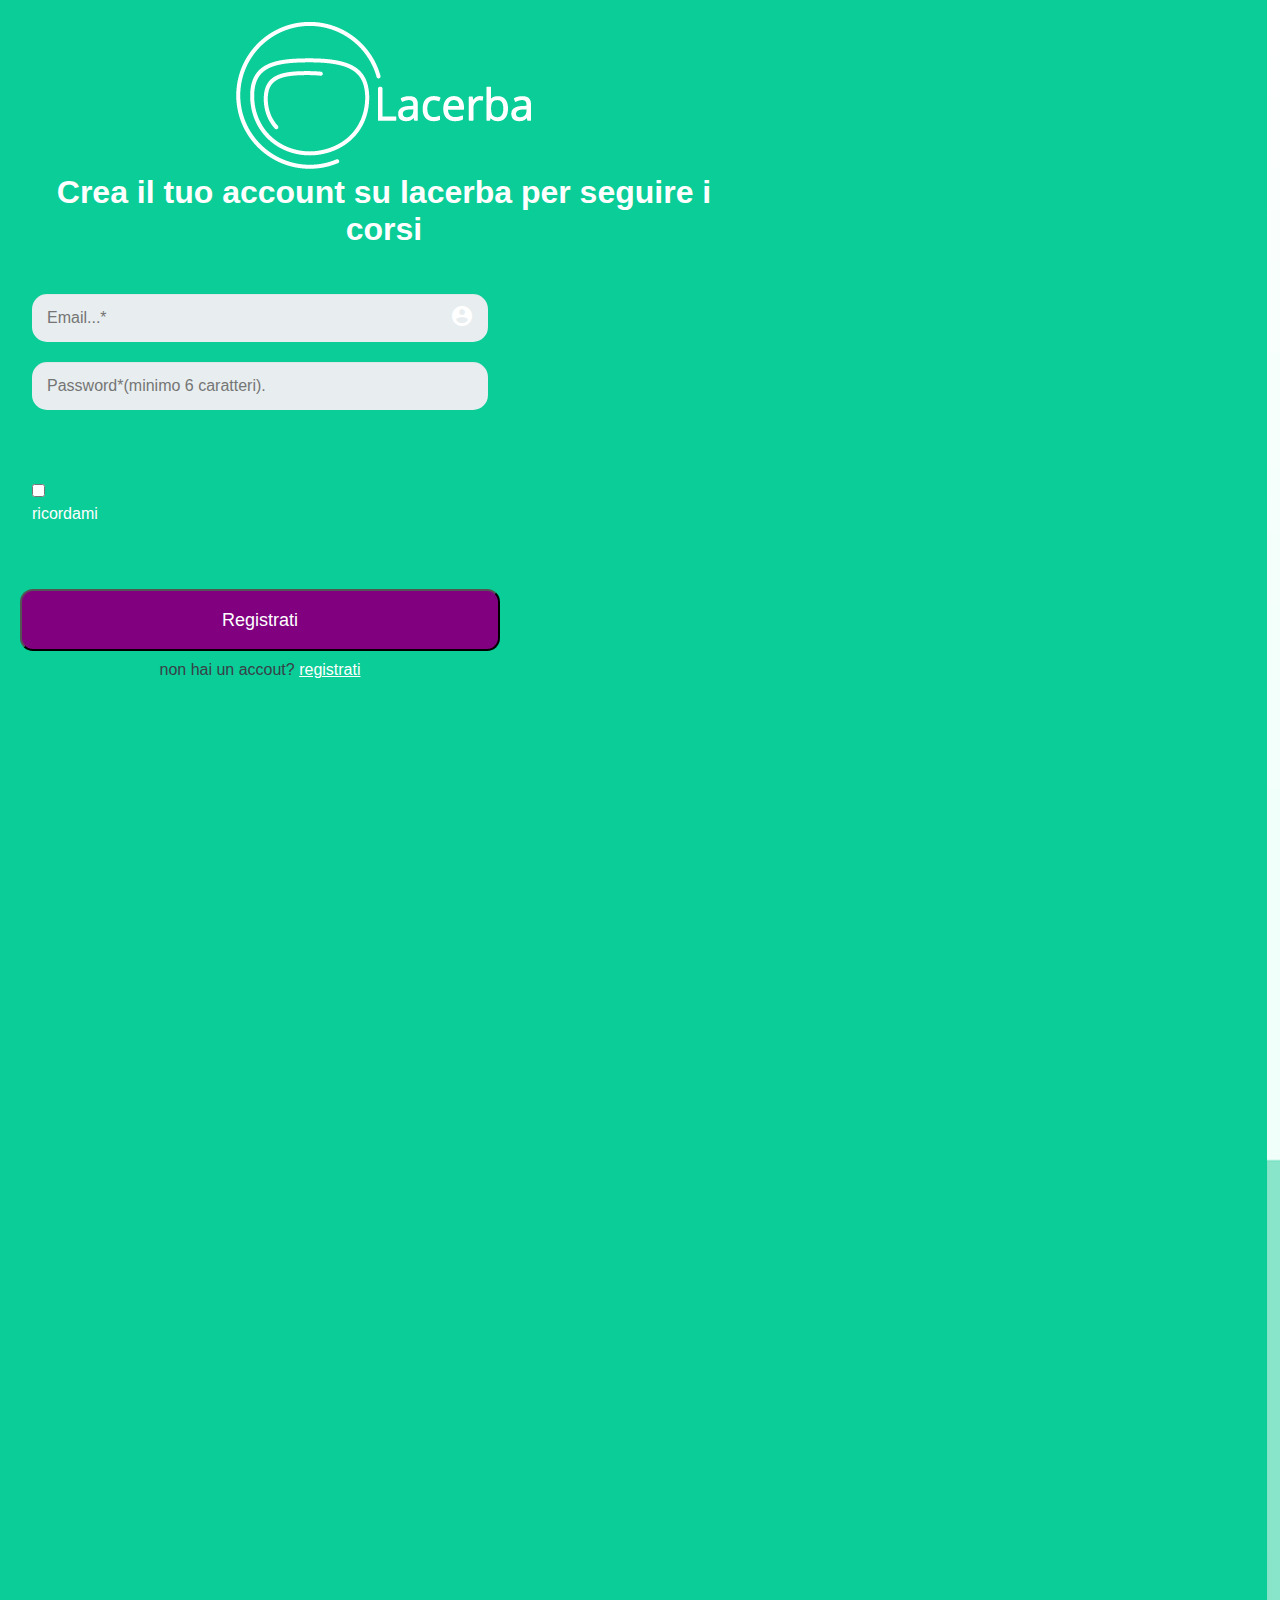
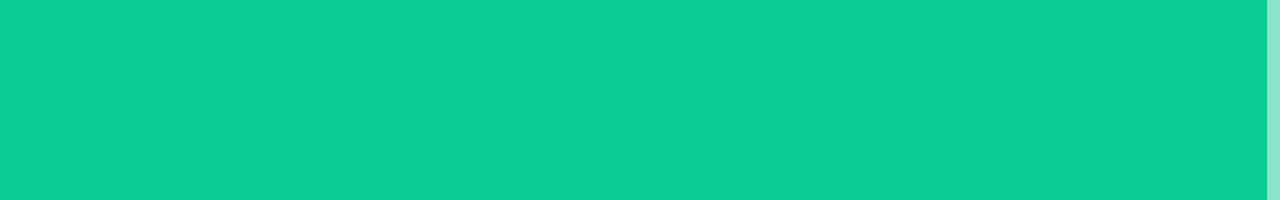
==== accedi.html @ 629d99a1 "Add files via upload" ====
<!DOCTYPE html>
<html>
    <head>
        <meta charset="utf-8">
        <meta name="viewport" content="width=device-width, initial-scale=1.0">
        <title>https://lacerba.io/sign_up</title>
        <link rel="stylesheet" href="style/normalize.css">
        <link href='https://fonts.googleapis.com/css?family=Josefin+Sans' rel='stylesheet' type='text/css'>
        <link rel="stylesheet" href="css/style.css">
        <link href="https://fonts.googleapis.com/icon?family=Material+Icons"
      rel="stylesheet">
    </head>
    <body>

    <div class="formcontainer">
            <img src="immagini/logo.png" class="logo"/>
           <h1>Crea il tuo account su lacerba per seguire i corsi</h1>
           <form action="index.html" metho id="post">
            <fieldset>
                <span class="material-icons">
                account_circle</span>
            <div class="cas">                
                
                <input placeholder="Email...*" type="email" name="user_email" id="email">
                <input placeholder="Password*(minimo 6 caratteri)." type="password" name="user_password" id="password">
                
            </div>
            </fieldset>
            <fieldset>
                <div class="ricordami">
                <br><input type="checkbox"><label >ricordami </label></br>
                </div>
            </fieldset>
            <button type="submit">Registrati</button>
           
            <div class="registrati">
                <p>non hai un accout?             <a href="index.html">registrati</a></p>
            </div>
        </form>
    </div>
    <div class="imgcontainer">
        <img src="immagini/illustrazione-login.png">
    </div>
    </body>
</html>
---- css/style.css ----
*, *:before, *:after {
  -moz-box-sizing: border-box;
  -webkit-box-sizing: border-box;
  box-sizing: border-box;
  margin: 0;
}
a  {
  color: white;
}
body {
  font-family: arial;
  color: #384047;
  background: #0ACD98;
}
.imgcontainer{
    width: 1%;
    background-image: url("/immagini/illustrazione-login.png");
    height: 200vh;
    float: right;
    background-size: cover;
    margin: 0 auto;
    

}

.formcontainer {

  margin: 10px auto;
  padding: 10px 20px;
  border-radius: 8px;
  width: 60%;
  float: left;
}
h1 {
  margin: 0 0 30px 0;
  color: white;
}
input[type="text"],
input[type="password"],
input[type="cognome"],
input[type="conferma_password"],
input[type="date"],
input[type="datetime"],
input[type="email"],
input[type="number"],
input[type="search"],
input[type="tel"],
input[type="time"],
input[type="url"],
textarea,
select {
  background: rgba(255,255,255,0.1);
  border: none;
  font-size: 16px;
  height: auto;
  margin: 0;
  outline: 0;
  padding: 15px;
  width: 100%;
  background-color: #e8eeef;
  color: #8a97a0;
  box-shadow: 0 1px 0 rgba(0,0,0,0.03) inset;
  margin-bottom: 30px;
}
input[type="text"],
input[type="password"],
input[type="cognome"],
input[type="conferma_password"],
input[type="email"]{
  border-radius: 15px;
  margin: 10px auto;
}
input[type="radio"],
input[type="checkbox"] {
  margin: 0 4px 8px 0;
}
select {
  padding: 6px;
  height: 32px;
  border-radius: 2px;
}
button {
  padding: 19px 39px 18px 39px;
  color: #FFF;
  background-color: purple;
  font-size: 18px;
  text-align: center;
  font-style: normal;
  border-radius: 5px;
  width: 100%;
  margin-bottom: 10px;
}
fieldset {
  margin-bottom: 30px;
  border: none;
  color: white;
}
legend {
  font-size: 1.4em;
  margin-bottom: 10px;
}
label {
  display: block;
  margin-bottom: 8px;
}
label.news {
  font-weight: 300;
  display: inline;
}
.number {
  color: #F47521;
  height: 30px;
  width: 30px;
  display: inline-block;
  font-size: 1.1em;
  font-weight: bolder;
  line-height: 30px;
  text-align: center;
  text-shadow: 0 1px 0 rgba(255,255,255,0.2);
}
#no_news {
  margin-bottom: 25px;
}
@media screen and (min-width: 480px) {
  form {
    max-width: 480px;
  }
}
span{
  position: absolute;
  padding-top: 20px;
  padding-left:  190px;
}  

button{
  border-radius: 13px;
}
button.btn{
  text-align: center;
  display: inline-block;
  
}
.formcontainer{
  text-align: center;
  
}
.cas{
  text-align: center;
}


.ricordami{
  text-align: left;
  
}
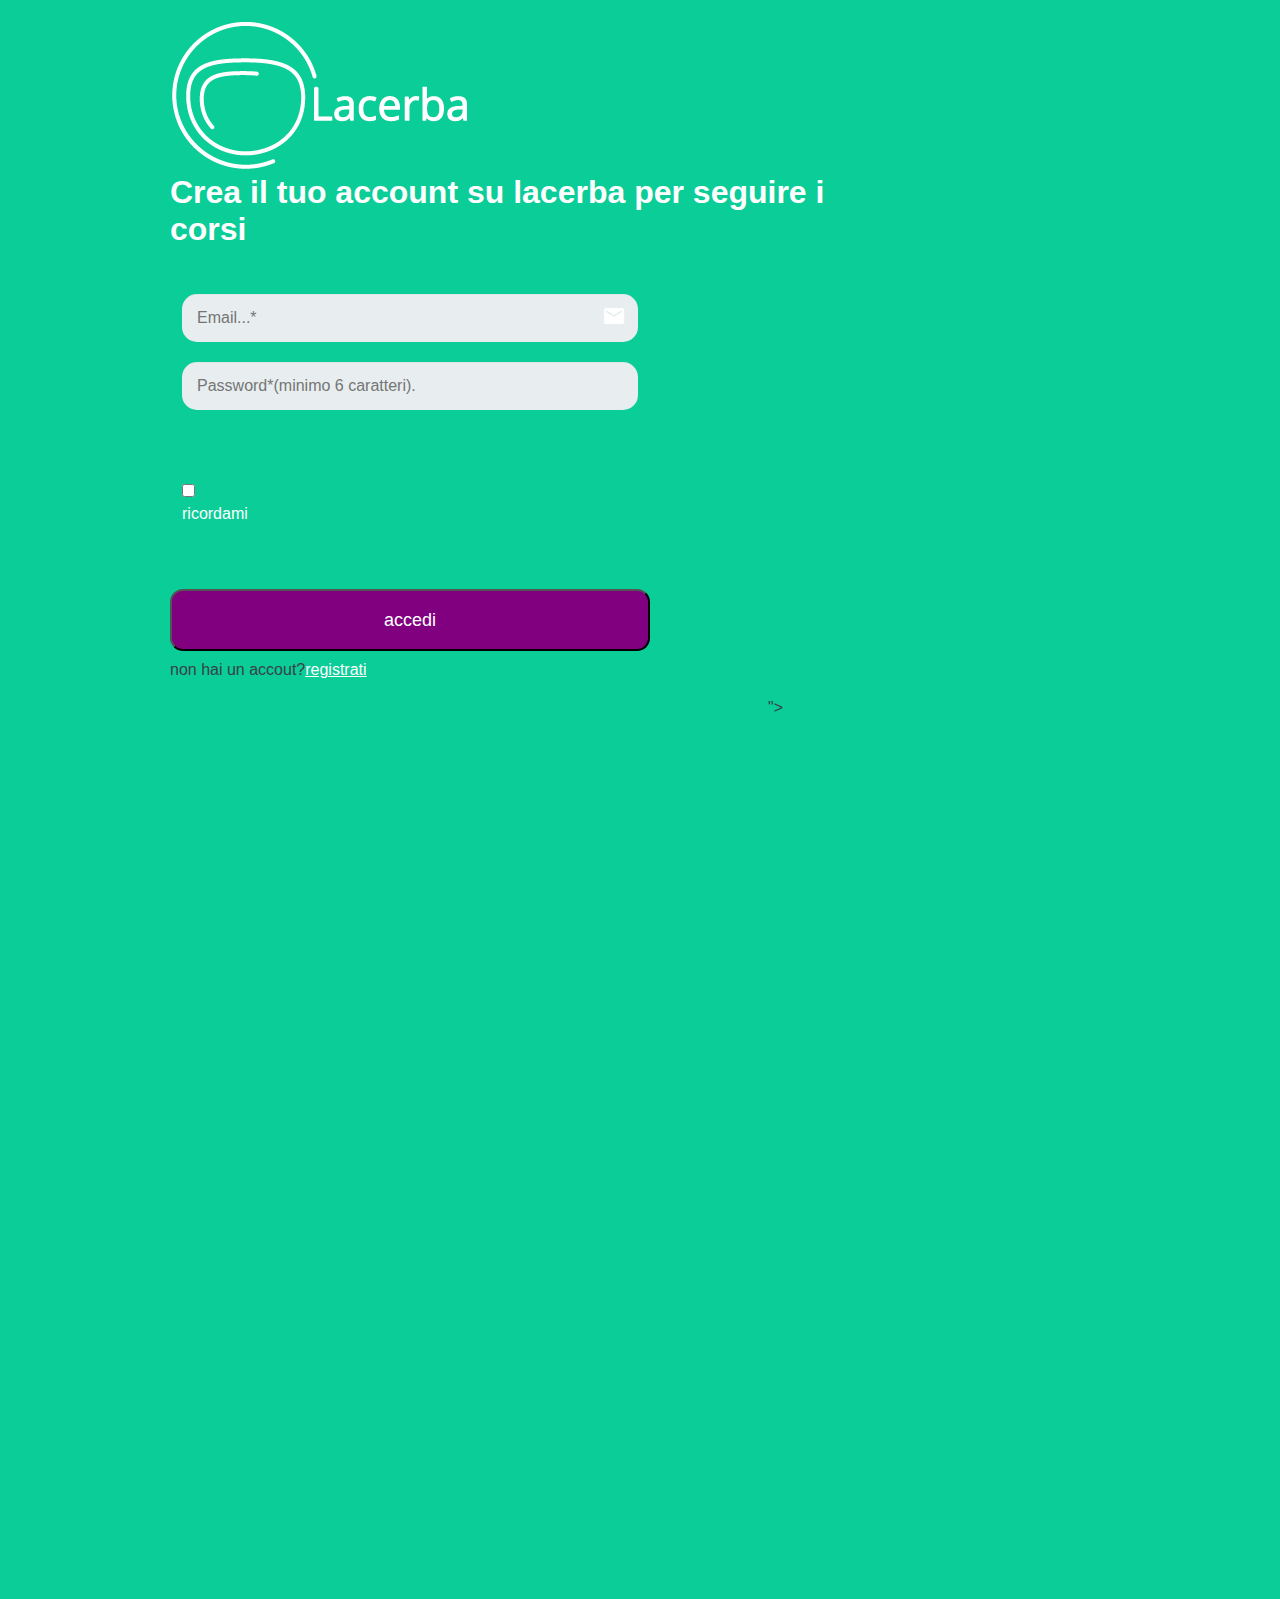
==== commit 7f5810a7: "Add files via upload" ====
--- a/accedi.html
+++ b/accedi.html
@@ -17,12 +17,15 @@
            <h1>Crea il tuo account su lacerba per seguire i corsi</h1>
            <form action="index.html" metho id="post">
             <fieldset>
-                <span class="material-icons">
-                account_circle</span>
+                
             <div class="cas">                
                 
-                <input placeholder="Email...*" type="email" name="user_email" id="email">
-                <input placeholder="Password*(minimo 6 caratteri)." type="password" name="user_password" id="password">
+                <span class="material-icons">
+                email
+                </span><input placeholder="Email...*" type="email" name="user_email" id="email">
+                <span class="material-icons">
+                password
+                </span><input placeholder="Password*(minimo 6 caratteri)." type="password" name="user_password" id="password">
                 
             </div>
             </fieldset>
@@ -31,15 +34,15 @@
                 <br><input type="checkbox"><label >ricordami </label></br>
                 </div>
             </fieldset>
-            <button type="submit">Registrati</button>
+            <button type="submit">accedi</button>
            
             <div class="registrati">
-                <p>non hai un accout?             <a href="index.html">registrati</a></p>
+                <p>non hai un accout?<a href="index.html">registrati</a></p>
             </div>
         </form>
     </div>
     <div class="imgcontainer">
-        <img src="immagini/illustrazione-login.png">
+       ">
     </div>
     </body>
 </html>--- a/css/style.css
+++ b/css/style.css
@@ -13,9 +13,9 @@
   background: #0ACD98;
 }
 .imgcontainer{
-    width: 1%;
-    background-image: url("/immagini/illustrazione-login.png");
-    height: 200vh;
+    width: 40%;
+     background-image: url('https://lacerba.io/assets/illustrazione-login.png');
+    height: 100vh;
     float: right;
     background-size: cover;
     margin: 0 auto;
@@ -34,6 +34,7 @@
 h1 {
   margin: 0 0 30px 0;
   color: white;
+  padding-right: 20px;
 }
 input[type="text"],
 input[type="password"],
@@ -125,11 +126,16 @@
   form {
     max-width: 480px;
   }
+  span{
+  position: absolute;
+  padding-top: 20px;
+  padding-left:  120px;
+}  
 }
 span{
   position: absolute;
   padding-top: 20px;
-  padding-left:  190px;
+  padding-left:  420px;
 }  
 
 button{
@@ -141,7 +147,8 @@
   
 }
 .formcontainer{
-  text-align: center;
+  text-align: left;
+  margin-left: 150px;
   
 }
 .cas{
@@ -152,4 +159,11 @@
 .ricordami{
   text-align: left;
   
+}
+@media screen and (min-width: 767px){
+  span{
+      position: absolute;
+  padding-top: 20px;
+  padding-left:  420px
+  }
 }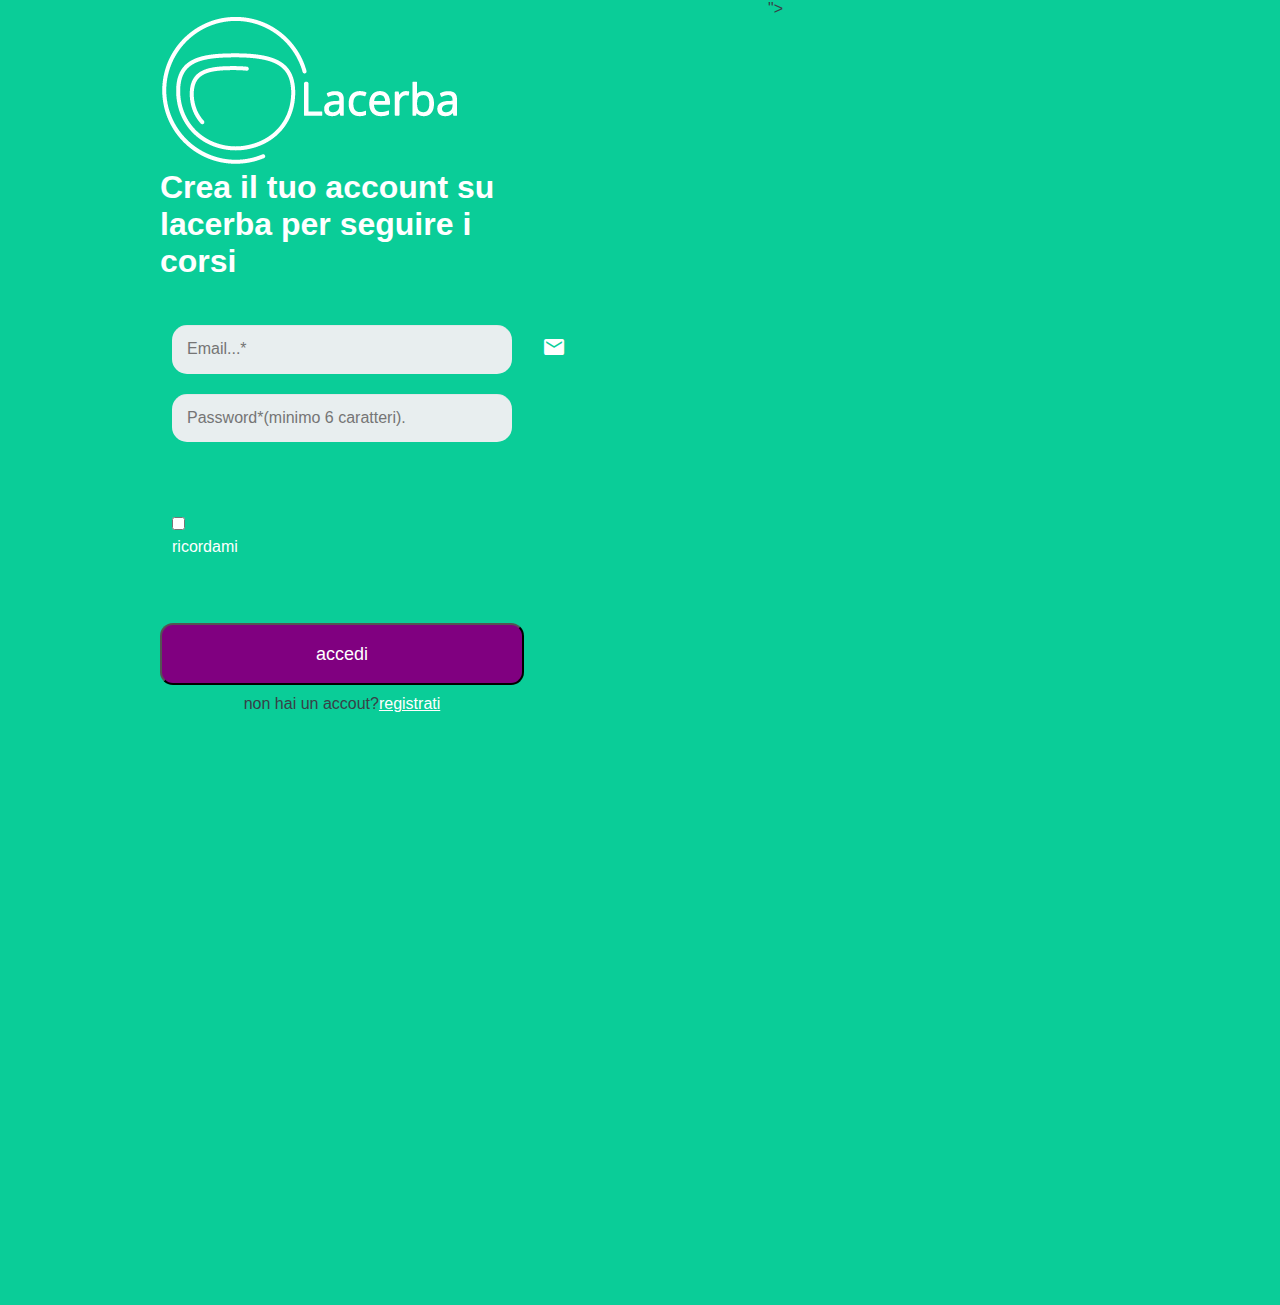
==== commit 86583212: "Add files via upload" ====
--- a/accedi.html
+++ b/accedi.html
@@ -4,7 +4,7 @@
         <meta charset="utf-8">
         <meta name="viewport" content="width=device-width, initial-scale=1.0">
         <title>https://lacerba.io/sign_up</title>
-        <link rel="stylesheet" href="style/normalize.css">
+        <link rel="stylesheet" href="css/normalize.css">
         <link href='https://fonts.googleapis.com/css?family=Josefin+Sans' rel='stylesheet' type='text/css'>
         <link rel="stylesheet" href="css/style.css">
         <link href="https://fonts.googleapis.com/icon?family=Material+Icons"
@@ -31,12 +31,12 @@
             </fieldset>
             <fieldset>
                 <div class="ricordami">
-                <br><input type="checkbox"><label >ricordami </label></br>
+                <br><input type="checkbox"><label >ricordami</label></br>
                 </div>
             </fieldset>
             <button type="submit">accedi</button>
            
-            <div class="registrati">
+            <div class="accedi">
                 <p>non hai un accout?<a href="index.html">registrati</a></p>
             </div>
         </form>
--- a/css/style.css
+++ b/css/style.css
@@ -14,11 +14,11 @@
 }
 .imgcontainer{
     width: 40%;
-     background-image: url('https://lacerba.io/assets/illustrazione-login.png');
-    height: 100vh;
+     background-image: url("https://lacerba.io/assets/illustrazione-login.png");
+    height: 145vh;
     float: right;
     background-size: cover;
-    margin: 0 auto;
+    
     
 
 }
@@ -26,10 +26,13 @@
 .formcontainer {
 
   margin: 10px auto;
-  padding: 10px 20px;
+  padding: 5px 10px;
   border-radius: 8px;
-  width: 60%;
+  width: 30%;
   float: left;
+  text-align: left;
+  margin-left: 0 150px;
+
 }
 h1 {
   margin: 0 0 30px 0;
@@ -124,18 +127,14 @@
 }
 @media screen and (min-width: 480px) {
   form {
-    max-width: 480px;
+    
   }
-  span{
-  position: absolute;
-  padding-top: 20px;
-  padding-left:  120px;
-}  
+ 
 }
 span{
   position: absolute;
   padding-top: 20px;
-  padding-left:  420px;
+  padding-left:  370px;
 }  
 
 button{
@@ -160,10 +159,7 @@
   text-align: left;
   
 }
-@media screen and (min-width: 767px){
-  span{
-      position: absolute;
-  padding-top: 20px;
-  padding-left:  420px
-  }
+
+.accedi{
+  text-align: center;
 }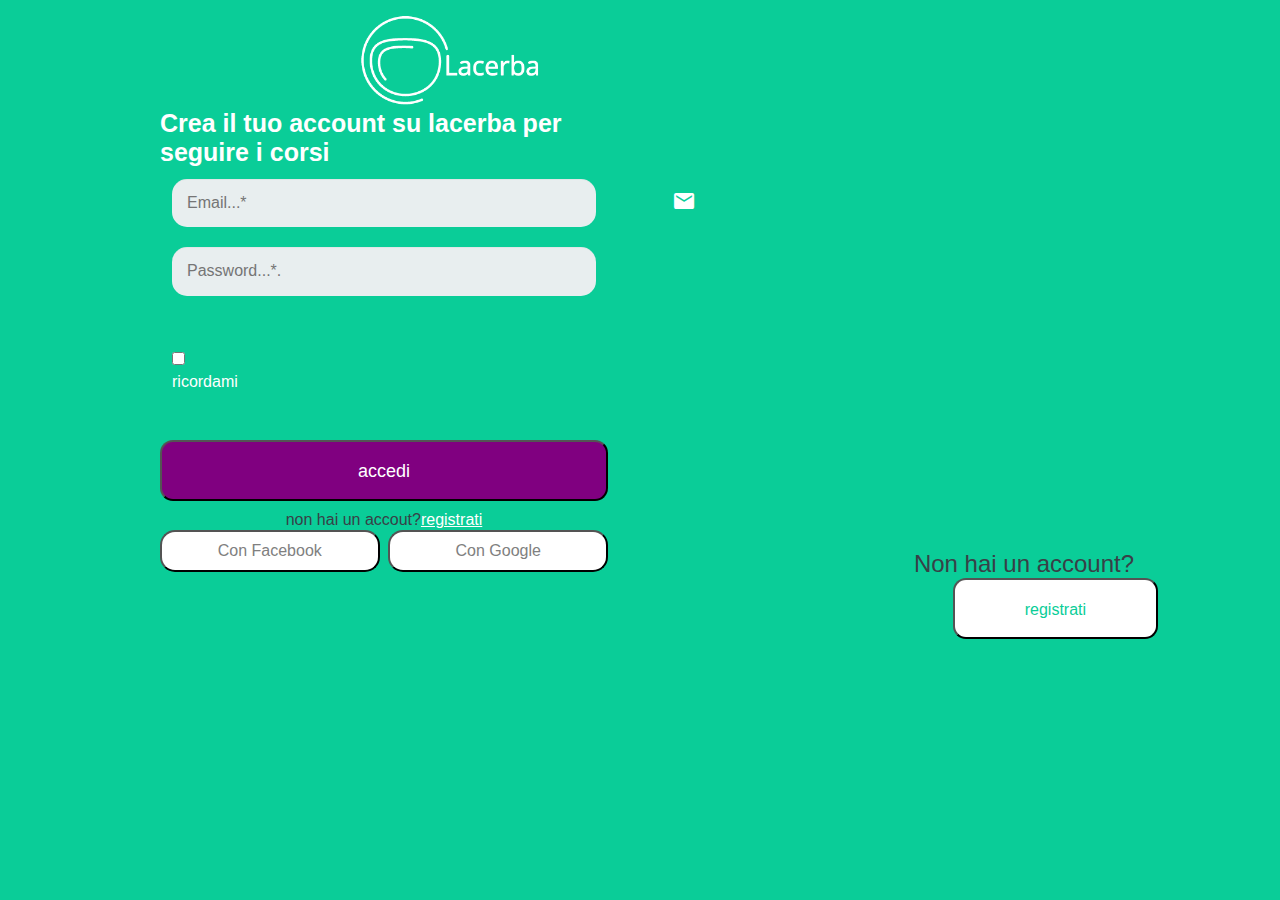
==== commit e2bf69ae: "Add files via upload" ====
--- a/accedi.html
+++ b/accedi.html
@@ -1,9 +1,15 @@
 <!DOCTYPE html>
 <html>
     <head>
+        <link rel="apple-touch-icon" sizes="180x180" href="images/favicon/apple-touch-icon.png">
+        <link rel="icon" type="image/png" sizes="32x32" href="immmagini/favicon/favicon-32x32.png">
+        <link rel="icon" type="image/png" sizes="16x16" href="immagini/favicon/favicon-16x16.png">
+        <link rel="manifest" href="immagini/favicon/site.webmanifest">
+        <link rel="mask-icon" href="immagini/favicon/safari-pinned-tab.svg" color="#5bbad5">
+        <link rel="shortcut icon" href="immagini/favicon/favicon.ico">
         <meta charset="utf-8">
         <meta name="viewport" content="width=device-width, initial-scale=1.0">
-        <title>https://lacerba.io/sign_up</title>
+        <title>accedi</title>
         <link rel="stylesheet" href="css/normalize.css">
         <link href='https://fonts.googleapis.com/css?family=Josefin+Sans' rel='stylesheet' type='text/css'>
         <link rel="stylesheet" href="css/style.css">
@@ -25,24 +31,27 @@
                 </span><input placeholder="Email...*" type="email" name="user_email" id="email">
                 <span class="material-icons">
                 password
-                </span><input placeholder="Password*(minimo 6 caratteri)." type="password" name="user_password" id="password">
+                </span><input placeholder="Password...*." type="password" name="user_password" id="password">
                 
             </div>
             </fieldset>
             <fieldset>
                 <div class="ricordami">
-                <br><input type="checkbox"><label >ricordami</label></br>
+                <input type="checkbox"><label >ricordami</label>
                 </div>
             </fieldset>
             <button type="submit">accedi</button>
            
             <div class="accedi">
                 <p>non hai un accout?<a href="index.html">registrati</a></p>
+                <button class="face" type="">Con Facebook</button>
+                <button class="goog" type="">Con Google</button>
             </div>
         </form>
     </div>
     <div class="imgcontainer">
-       ">
+       <p class="lel">Non hai un account?</p>
+         <button class="lul" type="onclik"><a href="index.html">registrati</a></button>
     </div>
     </body>
 </html>--- a/css/style.css
+++ b/css/style.css
@@ -12,26 +12,25 @@
   color: #384047;
   background: #0ACD98;
 }
-.imgcontainer{
+.imgcontainer {
     width: 40%;
      background-image: url("https://lacerba.io/assets/illustrazione-login.png");
-    height: 145vh;
+    height: 100vh;
     float: right;
     background-size: cover;
-    
-    
-
-}
-
-.formcontainer {
+}
+
+
+.formcontainer  {
 
   margin: 10px auto;
   padding: 5px 10px;
   border-radius: 8px;
-  width: 30%;
+  width: 60%;
   float: left;
   text-align: left;
-  margin-left: 0 150px;
+  
+  height: 10vh;
 
 }
 h1 {
@@ -125,16 +124,17 @@
 #no_news {
   margin-bottom: 25px;
 }
-@media screen and (min-width: 480px) {
+@media screen and (min-width: 768px) {
   form {
-    
+    display: block;
+
   }
  
 }
 span{
   position: absolute;
   padding-top: 20px;
-  padding-left:  370px;
+  padding-left:  500px;
 }  
 
 button{
@@ -145,9 +145,9 @@
   display: inline-block;
   
 }
-.formcontainer{
+.formcontainer form{
   text-align: left;
-  margin-left: 150px;
+  margin: 0 150px;
   
 }
 .cas{
@@ -162,4 +162,56 @@
 
 .accedi{
   text-align: center;
-}+}
+.logo{
+  height: 10vh;
+  margin: 0 150px;
+  padding-left: 200px;
+}
+h1{
+  height: 6vh;
+  font-size: 25px;
+  margin: 0 150px;
+}
+.lul {
+  width: 40%;
+  background-color: white;
+  margin: 0 185px;
+}
+
+.lul a{
+  color: #0ACD98;
+  text-decoration: none;
+  font-size: 1rem;
+  text-align: center;
+  font-style: normal; 
+  padding-top: 20px;
+}
+
+.lel {
+  font-size: 1.5rem;
+  text-align: center;
+  margin-top: 550px;
+}
+.face {
+  width: 49%;
+  float: left;
+  padding: 10px;
+  color: gray;
+  font-size: 1rem;
+  font-style: normal; 
+  background-color: white;
+  margin-bottom: 10px;
+  border-radius: 15px;
+}
+
+.goog {
+  width: 49%;
+  float: right;
+  padding: 10px;
+  color: gray;
+  font-size: 1rem;
+  font-style: normal; 
+  background-color: white;
+  margin-bottom: 10px;
+  border-radius: 15px;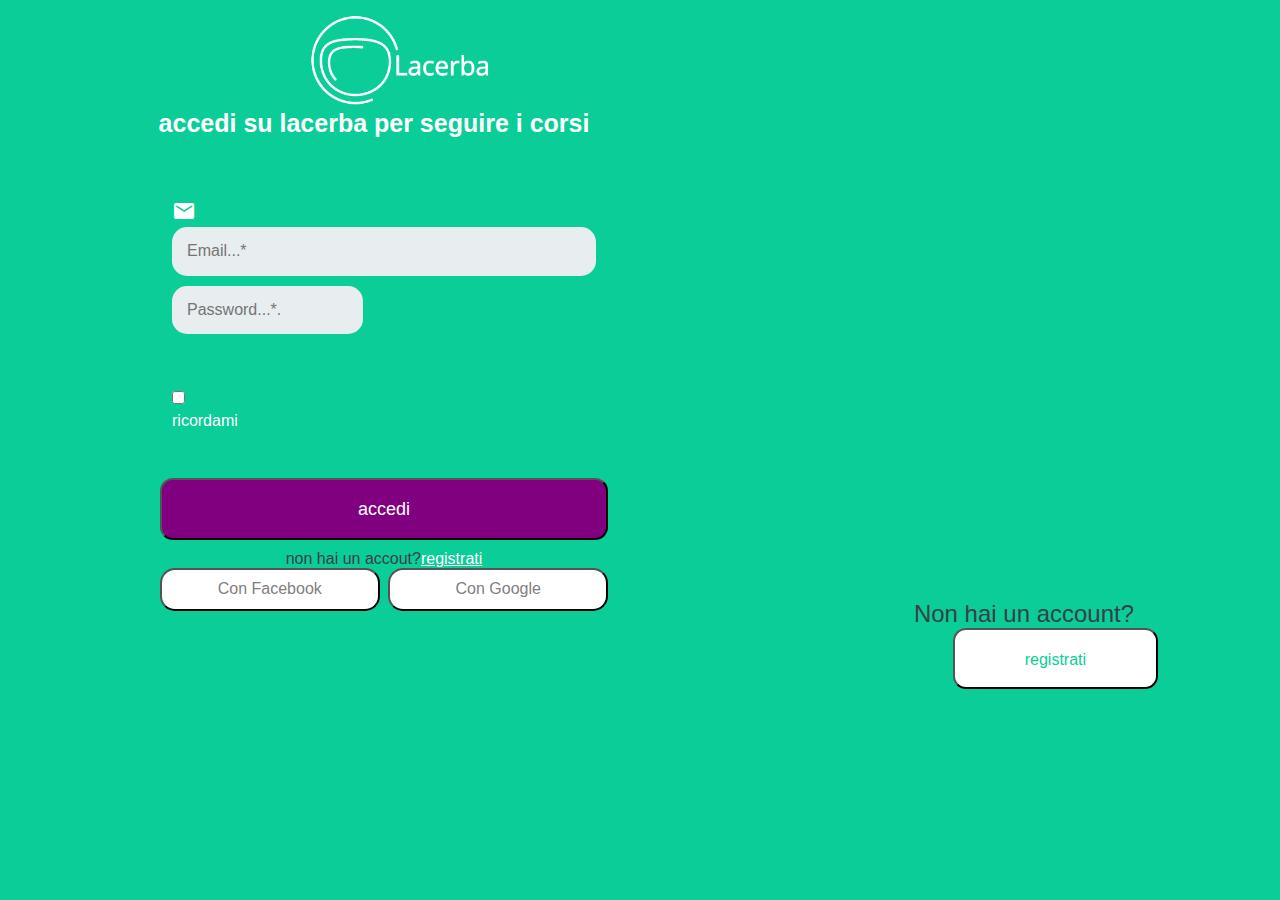
==== commit 8dc13290: "Add files via upload" ====
--- a/accedi.html
+++ b/accedi.html
@@ -20,7 +20,7 @@
 
     <div class="formcontainer">
             <img src="immagini/logo.png" class="logo"/>
-           <h1>Crea il tuo account su lacerba per seguire i corsi</h1>
+           <h1>accedi su lacerba per seguire i corsi</h1>
            <form action="index.html" metho id="post">
             <fieldset>
                 
--- a/css/style.css
+++ b/css/style.css
@@ -12,6 +12,7 @@
   color: #384047;
   background: #0ACD98;
 }
+
 .imgcontainer {
     width: 40%;
      background-image: url("https://lacerba.io/assets/illustrazione-login.png");
@@ -29,32 +30,25 @@
   width: 60%;
   float: left;
   text-align: left;
-  
   height: 10vh;
 
 }
 h1 {
-  margin: 0 0 30px 0;
-  color: white;
-  padding-right: 20px;
+    margin: 0 0 30px 0;
+    color: white;
+    padding-right: 20px;
 }
 input[type="text"],
 input[type="password"],
 input[type="cognome"],
 input[type="conferma_password"],
-input[type="date"],
-input[type="datetime"],
 input[type="email"],
-input[type="number"],
-input[type="search"],
-input[type="tel"],
-input[type="time"],
 input[type="url"],
 textarea,
 select {
   background: rgba(255,255,255,0.1);
   border: none;
-  font-size: 16px;
+  font-size: 1rem;
   height: auto;
   margin: 0;
   outline: 0;
@@ -62,17 +56,50 @@
   width: 100%;
   background-color: #e8eeef;
   color: #8a97a0;
-  box-shadow: 0 1px 0 rgba(0,0,0,0.03) inset;
-  margin-bottom: 30px;
-}
+  margin-bottom: 10px;
+  border-radius: 15px;
+}
+
 input[type="text"],
 input[type="password"],
+input[type="url"],
+textarea,
+select {
+  background: rgba(255,255,255,0.1);
+  border: none;
+  font-size: 1rem;
+  height: auto;
+  margin: 0;
+  float: left;
+  outline: 0;
+  padding: 15px;
+  width: 45%;
+  background-color: #e8eeef;
+  color: #8a97a0;
+  margin-bottom: 10px;
+  border-radius: 15px;
+}
+
 input[type="cognome"],
 input[type="conferma_password"],
-input[type="email"]{
-  border-radius: 15px;
-  margin: 10px auto;
-}
+input[type="url"],
+textarea,
+select {
+  background: rgba(255,255,255,0.1);
+  border: none;
+  font-size: 1rem;
+  height: auto;
+  margin: 0;
+  outline: 0;
+  padding: 15px;
+  width: 45%;
+  float: right;
+  background-color: #e8eeef;
+  color: #8a97a0;
+  margin-bottom: 10px;
+  border-radius: 15px;
+}
+
 input[type="radio"],
 input[type="checkbox"] {
   margin: 0 4px 8px 0;
@@ -124,11 +151,7 @@
 #no_news {
   margin-bottom: 25px;
 }
-@media screen and (min-width: 768px) {
-  form {
-    display: block;
-
-  }
+
  
 }
 span{
@@ -150,8 +173,8 @@
   margin: 0 150px;
   
 }
-.cas{
-  text-align: center;
+.caselle{
+  padding-top: 60px;
 }
 
 
@@ -166,17 +189,21 @@
 .logo{
   height: 10vh;
   margin: 0 150px;
-  padding-left: 200px;
+  padding-left: 150px;
 }
 h1{
   height: 6vh;
   font-size: 25px;
-  margin: 0 150px;
+  text-align: center;
+
+  
 }
 .lul {
   width: 40%;
   background-color: white;
   margin: 0 185px;
+  display: block;
+
 }
 
 .lul a{
@@ -186,12 +213,15 @@
   text-align: center;
   font-style: normal; 
   padding-top: 20px;
+
 }
 
 .lel {
   font-size: 1.5rem;
   text-align: center;
-  margin-top: 550px;
+  margin-top: 600px;
+  border: none;
+  
 }
 .face {
   width: 49%;
@@ -214,4 +244,79 @@
   font-style: normal; 
   background-color: white;
   margin-bottom: 10px;
-  border-radius: 15px;+  border-radius: 15px;
+}
+
+  @media screen and (min-width: 768px) {
+ 
+    
+  }
+  
+   
+
+  }
+
+  
+@media screen and (max-width: 480px) {
+
+.formcontainer form {
+    margin: 0 50px;
+    width: 100%;
+  }
+
+  h1 {
+    font-size: 1rem;
+    text-align: center;
+  }
+
+.logo {
+    text-align: center;
+    margin-bottom: 5px;
+    margin-top: 5px;
+   color: white;
+}
+
+  .formcontainer img {
+    width: 150px;
+  }
+
+.imgcontainer {
+    display: none;
+  }
+  body{
+    width: 100%;
+  }
+}
+@media screen and (max-width: 768px) {
+
+.formcontainer form {
+    margin: 0 50px;
+    width: 100%;
+  }
+
+  h1 {
+    font-size: 1rem;
+  }
+
+.logo {
+    text-align: center;
+    margin-bottom: 5px;
+    margin-top: 5px;
+}
+
+  .formcontainer img {
+    width: 150px;
+  }
+
+.imgcontainer {
+    display: none;
+  }
+  body{
+    width: 100%;
+  }
+}
+  
+    
+    
+
+  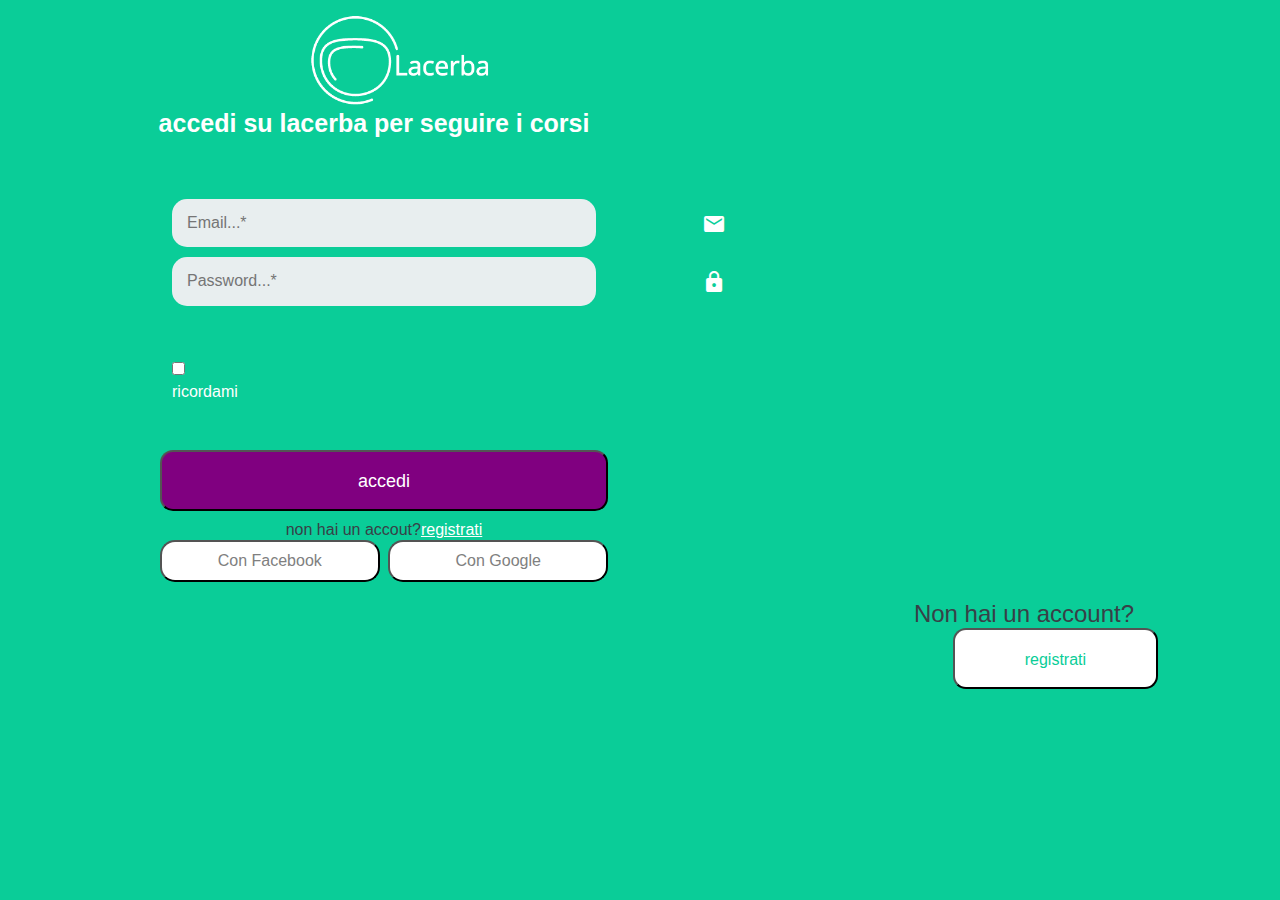
==== commit 657c980f: "Add files via upload" ====
--- a/accedi.html
+++ b/accedi.html
@@ -26,12 +26,13 @@
                 
             <div class="cas">                
                 
-                <span class="material-icons">
-                email
-                </span><input placeholder="Email...*" type="email" name="user_email" id="email">
-                <span class="material-icons">
-                password
-                </span><input placeholder="Password...*." type="password" name="user_password" id="password">
+                
+                <div class="icon_f"><span class="material-icons">
+                    email
+                    </span></div><input placeholder="Email...*" type="email" name="user_email" id="email">
+                    <div class="icon_g"><span class="material-icons">
+                        lock
+                        </span></div><input placeholder="Password...*" type="password" name="user_password" id="password1">
                 
             </div>
             </fieldset>
--- a/css/style.css
+++ b/css/style.css
@@ -80,6 +80,25 @@
   border-radius: 15px;
 }
 
+#password1{
+
+  background: rgba(255,255,255,0.1);
+  border: none;
+  font-size: 1rem;
+  height: auto;
+  margin: 0;
+  float: left;
+  outline: 0;
+  padding: 15px;
+  width: 100%;
+  background-color: #e8eeef;
+  color: #8a97a0;
+  margin-bottom: 10px;
+  border-radius: 15px;
+}
+
+
+
 input[type="cognome"],
 input[type="conferma_password"],
 input[type="url"],
@@ -153,12 +172,8 @@
 }
 
  
-}
-span{
-  position: absolute;
-  padding-top: 20px;
-  padding-left:  500px;
-}  
+
+
 
 button{
   border-radius: 13px;
@@ -174,7 +189,7 @@
   
 }
 .caselle{
-  padding-top: 60px;
+  padding-top: 10px;
 }
 
 
@@ -203,6 +218,9 @@
   background-color: white;
   margin: 0 185px;
   display: block;
+  position: relative;
+  margin-left: 0px;
+  margin-left: 185px;
 
 }
 
@@ -221,6 +239,7 @@
   text-align: center;
   margin-top: 600px;
   border: none;
+
   
 }
 .face {
@@ -254,7 +273,7 @@
   
    
 
-  }
+  
 
   
 @media screen and (max-width: 480px) {
@@ -276,11 +295,9 @@
    color: white;
 }
 
-  .formcontainer img {
-    width: 150px;
-  }
-
-.imgcontainer {
+  
+
+ .imgcontainer {
     display: none;
   }
   body{
@@ -289,34 +306,101 @@
 }
 @media screen and (max-width: 768px) {
 
-.formcontainer form {
-    margin: 0 50px;
-    width: 100%;
-  }
+ 
 
   h1 {
     font-size: 1rem;
   }
 
-.logo {
+ .logo {
     text-align: center;
     margin-bottom: 5px;
     margin-top: 5px;
-}
-
-  .formcontainer img {
-    width: 150px;
-  }
-
-.imgcontainer {
+ }
+
+  
+
+  .imgcontainer {
     display: none;
   }
   body{
     width: 100%;
   }
-}
-  
-    
-    
-
-  +  .icon_a{
+    display: none;
+  }
+  .icon_b{
+    display: none;
+  }
+  .icon_c{
+    display: none;
+  }
+  .icon_d{
+    display: none;
+  }
+  .icon_e{
+    display: none;
+  }
+  
+  .caselle{
+    display: inline;
+  }
+}
+  
+.icon_a{
+  font-family: 'Material Icons';
+  font-size: 30px;
+  padding: 5px;
+  position: absolute;
+  padding-left: 220px;
+
+}
+.icon_b{
+  font-family: 'Material Icons';
+  font-size: 30px;
+  padding: 5px;
+  position: absolute;
+  padding-left: 530px;
+
+}
+
+.icon_c{
+  font-family: 'Material Icons';
+  font-size: 30px;
+  padding: 5px;
+  position: absolute;
+  padding-left: 530px;
+
+}
+.icon_d{
+  font-family: 'Material Icons';
+  font-size: 30px;
+  padding: 5px;
+  position: absolute;
+  padding-left: 220px;
+
+}
+.icon_e{
+  font-family: 'Material Icons';
+  font-size: 30px;
+  padding: 5px;
+  position: absolute;
+  padding-left: 530px;
+
+}
+.icon_f{
+  font-family: 'Material Icons';
+  font-size: 30px;
+  padding: 5px;
+  position: absolute;
+  padding-left: 530px;
+
+}
+.icon_g{
+  font-family: 'Material Icons';
+  font-size: 30px;
+  padding: 5px;
+  position: absolute;
+  padding-left: 530px;
+
+}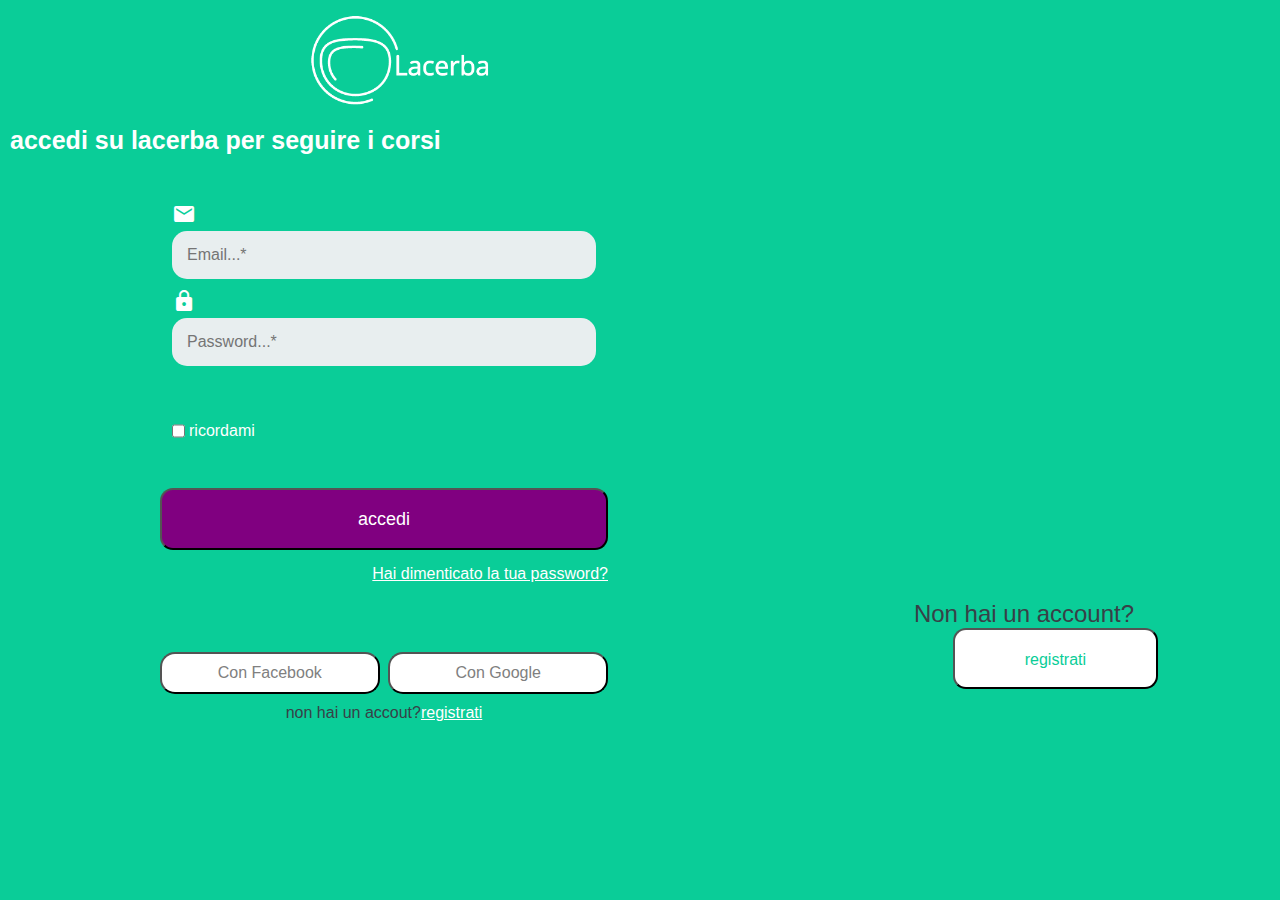
==== commit 78da9dad: "Add files via upload" ====
--- a/accedi.html
+++ b/accedi.html
@@ -38,15 +38,16 @@
             </fieldset>
             <fieldset>
                 <div class="ricordami">
-                <input type="checkbox"><label >ricordami</label>
+                <input type="checkbox" ><label >ricordami</label>
                 </div>
             </fieldset>
             <button type="submit">accedi</button>
+            <br><p class="password_dimenticata"><a href="https://lacerba.io/password/new">Hai dimenticato la tua password?</a></p>
            
             <div class="accedi">
+                <br><br><br><br><br><button class="face" type="">Con Facebook</button>
+                <button class="goog" type="">Con Google</button>
                 <p>non hai un accout?<a href="index.html">registrati</a></p>
-                <button class="face" type="">Con Facebook</button>
-                <button class="goog" type="">Con Google</button>
             </div>
         </form>
     </div>
--- a/css/style.css
+++ b/css/style.css
@@ -33,11 +33,7 @@
   height: 10vh;
 
 }
-h1 {
-    margin: 0 0 30px 0;
-    color: white;
-    padding-right: 20px;
-}
+
 input[type="text"],
 input[type="password"],
 input[type="cognome"],
@@ -89,7 +85,7 @@
   margin: 0;
   float: left;
   outline: 0;
-  padding: 15px;
+  
   width: 100%;
   background-color: #e8eeef;
   color: #8a97a0;
@@ -194,8 +190,8 @@
 
 
 .ricordami{
-  text-align: left;
-  
+  
+  display: flex;
 }
 
 .accedi{
@@ -210,7 +206,8 @@
   height: 6vh;
   font-size: 25px;
   text-align: center;
-
+  color: white;
+  display: flex;
   
 }
 .lul {
@@ -303,6 +300,74 @@
   body{
     width: 100%;
   }
+  .icon_a{
+    font-family: 'Material Icons';
+    font-size: 30px;
+    padding: 5px;
+    position: absolute;
+    padding-left: 10px;
+    color: gray;
+    
+  
+  }
+  .icon_b{
+    font-family: 'Material Icons';
+    font-size: 30px;
+    padding: 5px;
+    position: absolute;
+    padding-left: 10px;
+    color: gray;
+    padding-top: 61px;
+  
+  }
+  
+  .icon_c{
+    font-family: 'Material Icons';
+    font-size: 30px;
+    padding: 5px;
+    position: absolute;
+    padding-left: 10px;
+    color: gray;
+  
+  }
+  .icon_d{
+    font-family: 'Material Icons';
+    font-size: 30px;
+    padding: 5px;
+    position: absolute;
+    padding-left: 10px;
+    color: gray;
+  
+  }
+  .icon_e{
+    font-family: 'Material Icons';
+    font-size: 30px;
+    padding: 5px;
+    position: absolute;
+    padding-left: 10px;
+    color: gray;
+    padding-top: 61px;
+  
+  }
+  .icon_f{
+    font-family: 'Material Icons';
+    font-size: 30px;
+    padding: 5px;
+    position: absolute;
+    padding-left: 10px;
+    color: gray;
+  
+  }
+  .icon_g{
+    font-family: 'Material Icons';
+    font-size: 30px;
+    padding: 5px;
+    position: absolute;
+    padding-left: 10px;
+    color: gray;
+    position: absolute;
+  
+  }
 }
 @media screen and (max-width: 768px) {
 
@@ -316,6 +381,7 @@
     text-align: center;
     margin-bottom: 5px;
     margin-top: 5px;
+    display: flex;
  }
 
   
@@ -326,81 +392,50 @@
   body{
     width: 100%;
   }
-  .icon_a{
-    display: none;
-  }
-  .icon_b{
-    display: none;
-  }
-  .icon_c{
-    display: none;
-  }
-  .icon_d{
-    display: none;
-  }
-  .icon_e{
-    display: none;
-  }
+  
   
   .caselle{
     display: inline;
   }
 }
   
-.icon_a{
-  font-family: 'Material Icons';
-  font-size: 30px;
-  padding: 5px;
-  position: absolute;
-  padding-left: 220px;
-
-}
-.icon_b{
-  font-family: 'Material Icons';
-  font-size: 30px;
-  padding: 5px;
-  position: absolute;
-  padding-left: 530px;
-
-}
-
-.icon_c{
-  font-family: 'Material Icons';
-  font-size: 30px;
-  padding: 5px;
-  position: absolute;
-  padding-left: 530px;
-
-}
-.icon_d{
-  font-family: 'Material Icons';
-  font-size: 30px;
-  padding: 5px;
-  position: absolute;
-  padding-left: 220px;
-
-}
-.icon_e{
-  font-family: 'Material Icons';
-  font-size: 30px;
-  padding: 5px;
-  position: absolute;
-  padding-left: 530px;
-
-}
-.icon_f{
-  font-family: 'Material Icons';
-  font-size: 30px;
-  padding: 5px;
-  position: absolute;
-  padding-left: 530px;
-
-}
-.icon_g{
-  font-family: 'Material Icons';
-  font-size: 30px;
-  padding: 5px;
-  position: absolute;
-  padding-left: 530px;
-
+
+
+.password_dimenticata {
+  float: right;
+  padding-top: 5px;
+}
+label.news {
+  font-weight: 300;
+  display: inline;
+}
+label {
+  display: block;
+  margin-bottom: 8px;
+}
+
+@media screen and (max-width: 480px){
+input[type="text"],
+input[type="password"],
+input[type="cognome"],
+input[type="conferma_password"],
+input[type="email"],
+input[type="url"],
+input[type="password1"]
+textarea,
+select {
+  background: rgba(255,255,255,0.1);
+  border: none;
+  font-size: 1rem;
+  height: auto;
+  margin: 0;
+  outline: 0;
+  padding: 15px;
+  width: 100%;
+  background-color: #e8eeef;
+  color: #8a97a0;
+  margin-bottom: 10px;
+  border-radius: 15px;
+  padding-left: 50px;
+}
 }